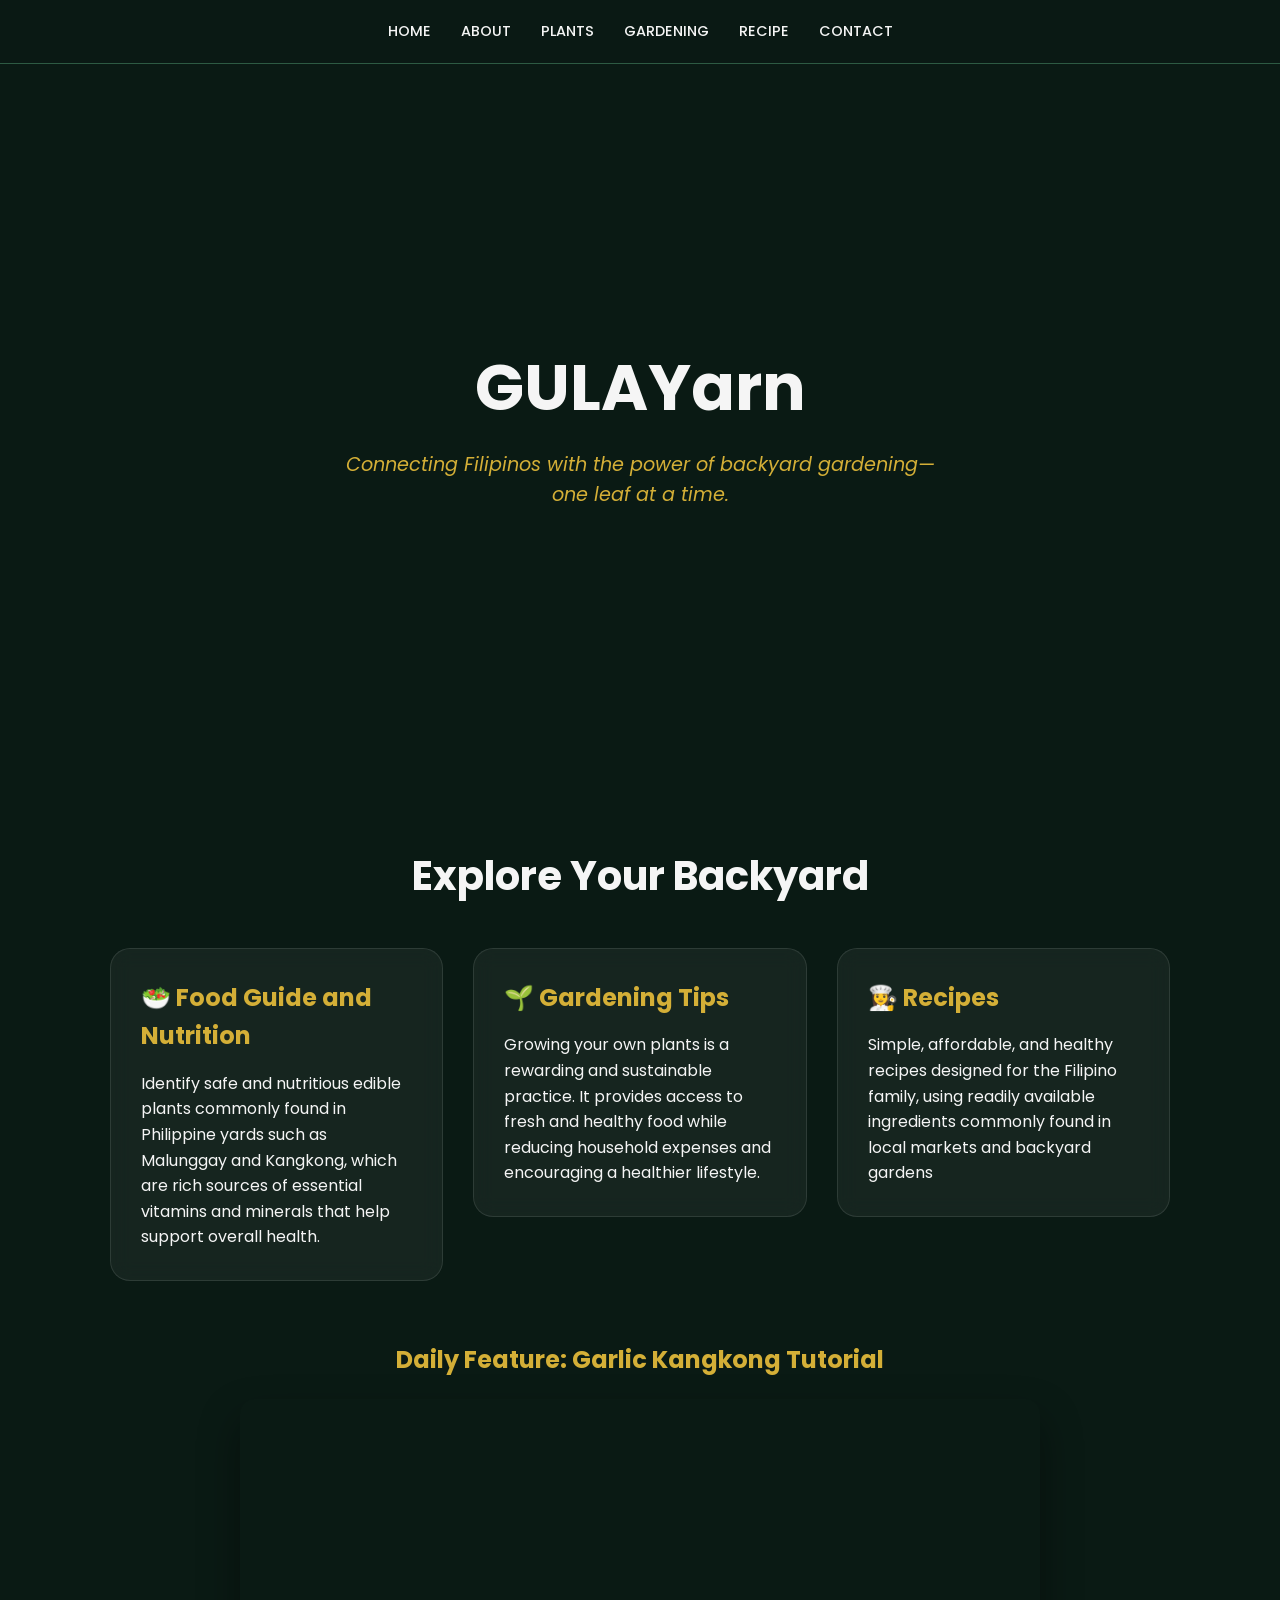
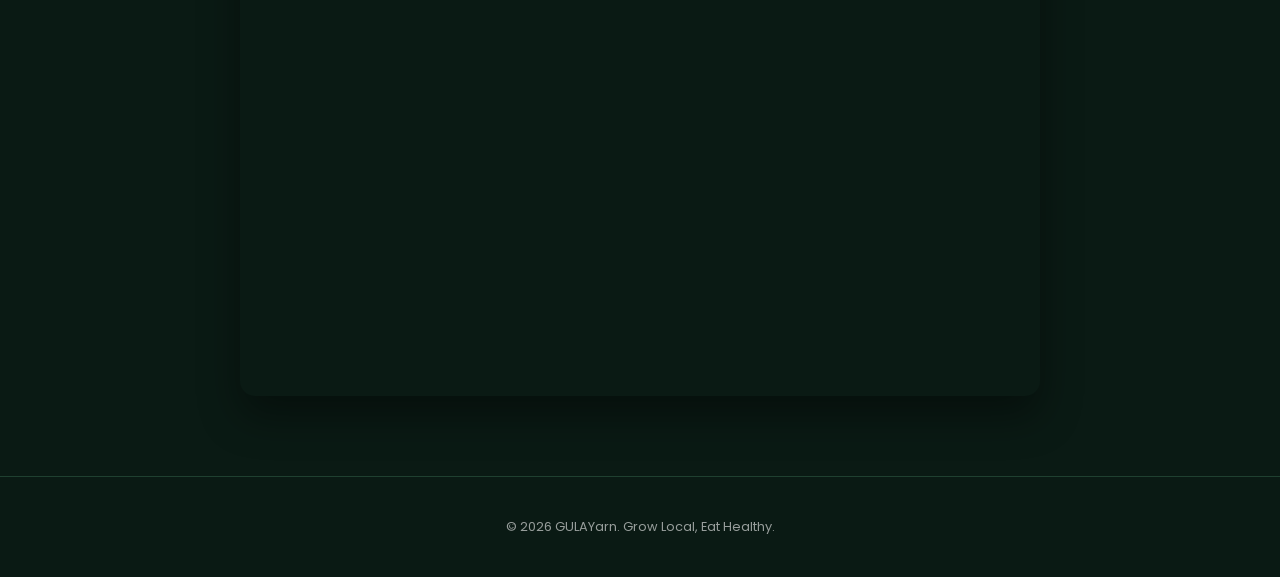
==== index.html @ 17d59ec7 "Fix HTML formatting and structure" ====
<!DOCTYPE html>
<html lang="en">
<head>
    <meta charset="UTF-8">
    <meta name="viewport" content="width=device-width, initial-scale=1.0">
    <title>GULAYarn | Grow Local, Eat Healthy</title>
    <link href="https://fonts.googleapis.com/css2?family=Poppins:wght@300;400;600;700&display=swap" rel="stylesheet">
    <style>
        :root {
            --forest-green: #0a1a14;
            --leaf-green: #2d5a43;
            --accent-gold: #d4af37;
            --text-white: #f5f5f5;
        }

        * { margin: 0; padding: 0; box-sizing: border-box; font-family: 'Poppins', sans-serif; }

        body {
            background-color: var(--forest-green);
            color: var(--text-white);
            line-height: 1.6;
        }

        /* Hero Section */
        .hero {
            background: linear-gradient(rgba(10, 26, 20, 0.7), rgba(10, 26, 20, 0.7)), 
                        url('https://registrationwala.wordpress.com/wp-content/uploads/2025/03/2151252092.jpg?w=816');
            background-size: cover;
            background-position: center;
            height: 80vh;
            display: flex;
            flex-direction: column;
            justify-content: center;
            align-items: center;
            text-align: center;
            padding: 20px;
        }

        .hero h1 { font-size: 4rem; color: var(--text-white); margin-bottom: 10px; }
        .hero p { font-size: 1.2rem; color: var(--accent-gold); font-style: italic; max-width: 600px; }

        /* Navigation */
        nav {
            background: rgba(10, 26, 20, 0.9);
            padding: 20px;
            position: sticky;
            top: 0;
            z-index: 1000;
            display: flex;
            justify-content: center;
            border-bottom: 1px solid var(--leaf-green);
        }

        nav a {
            color: var(--text-white);
            text-decoration: none;
            margin: 0 15px;
            font-weight: 500;
            font-size: 0.9rem;
            transition: color 0.3s;
        }

        nav a:hover { color: var(--accent-gold); }

        /* Content Sections */
        .container { max-width: 1100px; margin: 0 auto; padding: 60px 20px; }

        .grid {
            display: grid;
            grid-template-columns: repeat(auto-fit, minmax(300px, 1fr));
            gap: 30px;
            margin-top: 40px;
        }

        .card {
            background: rgba(255, 255, 255, 0.05);
            border: 1px solid rgba(255, 255, 255, 0.1);
            padding: 30px;
            border-radius: 20px;
            backdrop-filter: blur(10px);
            transition: transform 0.3s ease;
        }

        .card:hover { transform: translateY(-10px); border-color: var(--accent-gold); }

        .card h2 { color: var(--accent-gold); margin-bottom: 15px; }

        /* Video Styling */
        .video-section {
            margin-top: 60px;
            text-align: center;
        }

        .video-container {
            position: relative;
            padding-bottom: 56.25%;
            height: 0;
            overflow: hidden;
            max-width: 800px;
            margin: 20px auto;
            border-radius: 15px;
            box-shadow: 0 20px 40px rgba(0,0,0,0.4);
        }

        .video-container iframe {
            position: absolute;
            top: 0; left: 0; width: 100%; height: 100%; border: none;
        }

        footer {
            text-align: center;
            padding: 40px;
            font-size: 0.8rem;
            opacity: 0.6;
            border-top: 1px solid var(--leaf-green);
        }
    </style>
</head>
<body>

    <nav>
        <a href="index.html">HOME</a>
        <a href="ABOUT.html">ABOUT</a>
        <a href="PLANTS.html">PLANTS</a>
        <a href="GARDENING.html">GARDENING</a>
        <a href="RECIPE.html">RECIPE</a>
        <a href="CONTACT.html">CONTACT</a>
    </nav>

    <header class="hero">
        <h1>GULAYarn</h1>
        <p>Connecting Filipinos with the power of backyard gardening—one leaf at a time.</p>
    </header>

    <div class="container">
        <section>
            <h2 style="text-align: center; font-size: 2.5rem;">Explore Your Backyard</h2>
            <div class="grid">
    <a href="PLANTS.html" style="text-decoration: none; color: inherit;">
        <div class="card">
            <h2>🥗 Food Guide and Nutrition</h2>
            <p>Identify safe and nutritious edible plants commonly found in Philippine yards such as Malunggay and Kangkong, which are rich sources of essential vitamins and minerals that help support overall health.</p>
        </div>
    </a>

    <a href="GARDENING.html" style="text-decoration: none; color: inherit;">
        <div class="card">
            <h2>🌱 Gardening Tips</h2>
            <p>Growing your own plants is a rewarding and sustainable practice. It provides access to fresh and healthy food while reducing household expenses and encouraging a healthier lifestyle.</p>
        </div>
    </a>

    <a href="RECIPE.html" style="text-decoration: none; color: inherit;">
        <div class="card">
            <h2>👩‍🍳 Recipes</h2>
            <p>Simple, affordable, and healthy recipes designed for the Filipino family, using readily available ingredients commonly found in local markets and backyard gardens</p>
        </div>
    </a>
</div>
        </section>

        <section class="video-section">
            <h2 style="color: var(--accent-gold);">Daily Feature: Garlic Kangkong Tutorial</h2>
            <div class="video-container">
                <iframe src="https://www.youtube.com/embed/4MZEAxCbzgk" allowfullscreen></iframe>
            </div>
        </section>
    </div>

    <footer>
        &copy; 2026 GULAYarn. Grow Local, Eat Healthy.
    </footer>

</body>
</html>
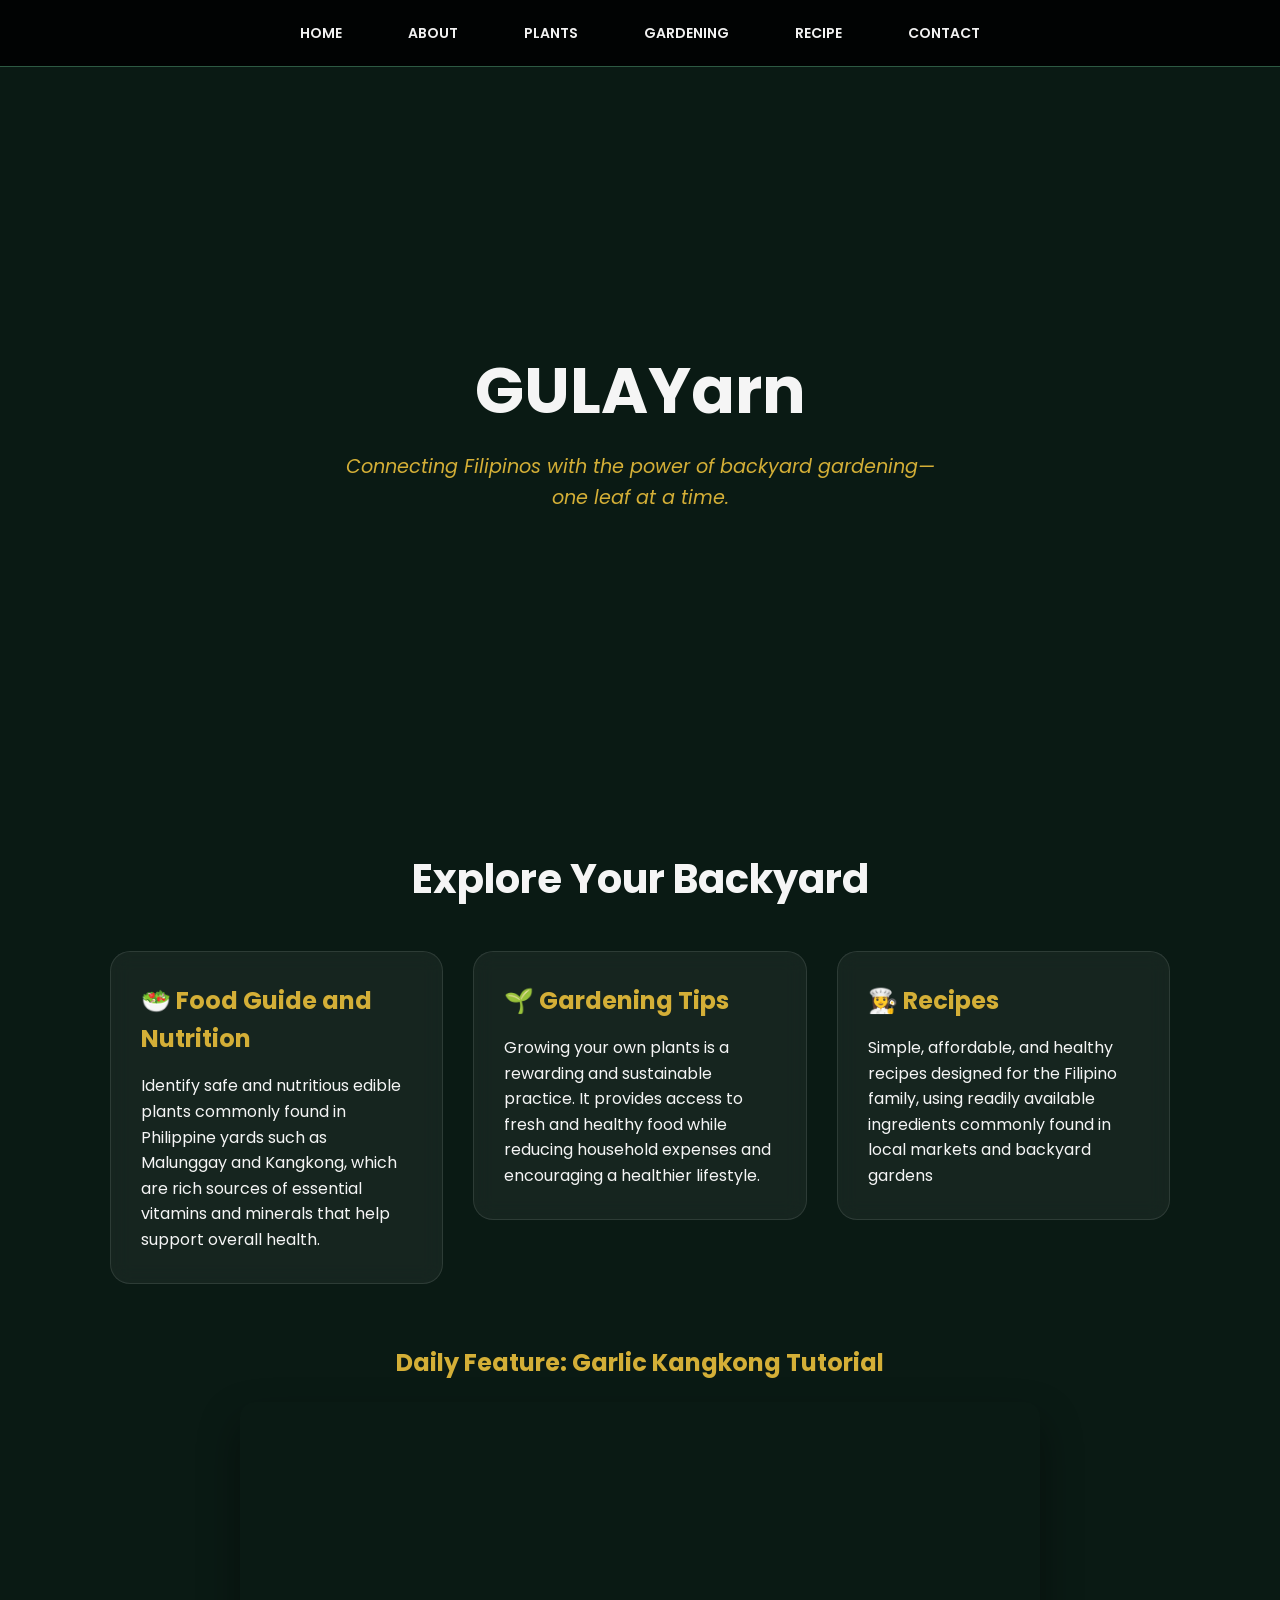
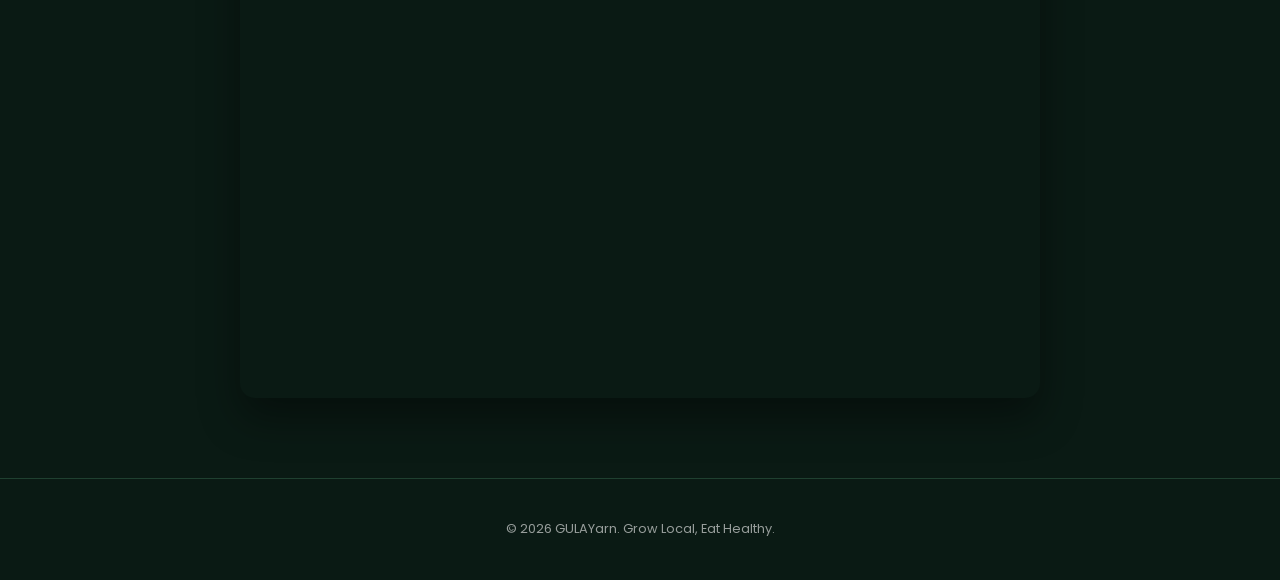
==== commit 34ad33e5: "Update index.html" ====
--- a/index.html
+++ b/index.html
@@ -40,27 +40,34 @@
         .hero p { font-size: 1.2rem; color: var(--accent-gold); font-style: italic; max-width: 600px; }
 
         /* Navigation */
-        nav {
-            background: rgba(10, 26, 20, 0.9);
-            padding: 20px;
-            position: sticky;
-            top: 0;
-            z-index: 1000;
-            display: flex;
-            justify-content: center;
-            border-bottom: 1px solid var(--leaf-green);
-        }
+     /* Updated Navigation to match other pages */
+.nav-container {
+    background: rgba(0, 0, 0, 0.85); /* Matches other navs */
+    padding: 20px 0;
+    text-align: center;
+    position: sticky;
+    top: 0;
+    z-index: 1000;
+    border-bottom: 1px solid #2d5a43; /* Leaf green border */
+}
 
-        nav a {
-            color: var(--text-white);
-            text-decoration: none;
-            margin: 0 15px;
-            font-weight: 500;
-            font-size: 0.9rem;
-            transition: color 0.3s;
-        }
+.nav-links {
+    text-decoration: none;
+    color: #f1f1f1;
+    font-weight: 600;
+    margin: 0 15px;
+    padding: 8px 15px;
+    border: 1px solid transparent;
+    transition: 0.3s;
+    font-size: 14px;
+}
 
-        nav a:hover { color: var(--accent-gold); }
+.nav-links:hover {
+    border: 1px solid #a8ff60; /* Signature Green Border */
+    border-radius: 5px;
+    color: #a8ff60;
+    background: rgba(168, 255, 96, 0.1);
+}
 
         /* Content Sections */
         .container { max-width: 1100px; margin: 0 auto; padding: 60px 20px; }
@@ -118,14 +125,14 @@
 </head>
 <body>
 
-    <nav>
-        <a href="index.html">HOME</a>
-        <a href="ABOUT.html">ABOUT</a>
-        <a href="PLANTS.html">PLANTS</a>
-        <a href="GARDENING.html">GARDENING</a>
-        <a href="RECIPE.html">RECIPE</a>
-        <a href="CONTACT.html">CONTACT</a>
-    </nav>
+  <div class="nav-container">
+    <a href="index.html" class="nav-links">HOME</a>
+    <a href="ABOUT.html" class="nav-links">ABOUT</a>
+    <a href="PLANTS.html" class="nav-links">PLANTS</a>
+    <a href="GARDENING.html" class="nav-links">GARDENING</a>
+    <a href="RECIPE.html" class="nav-links">RECIPE</a>
+    <a href="CONTACT.html" class="nav-links">CONTACT</a>
+</div>
 
     <header class="hero">
         <h1>GULAYarn</h1>
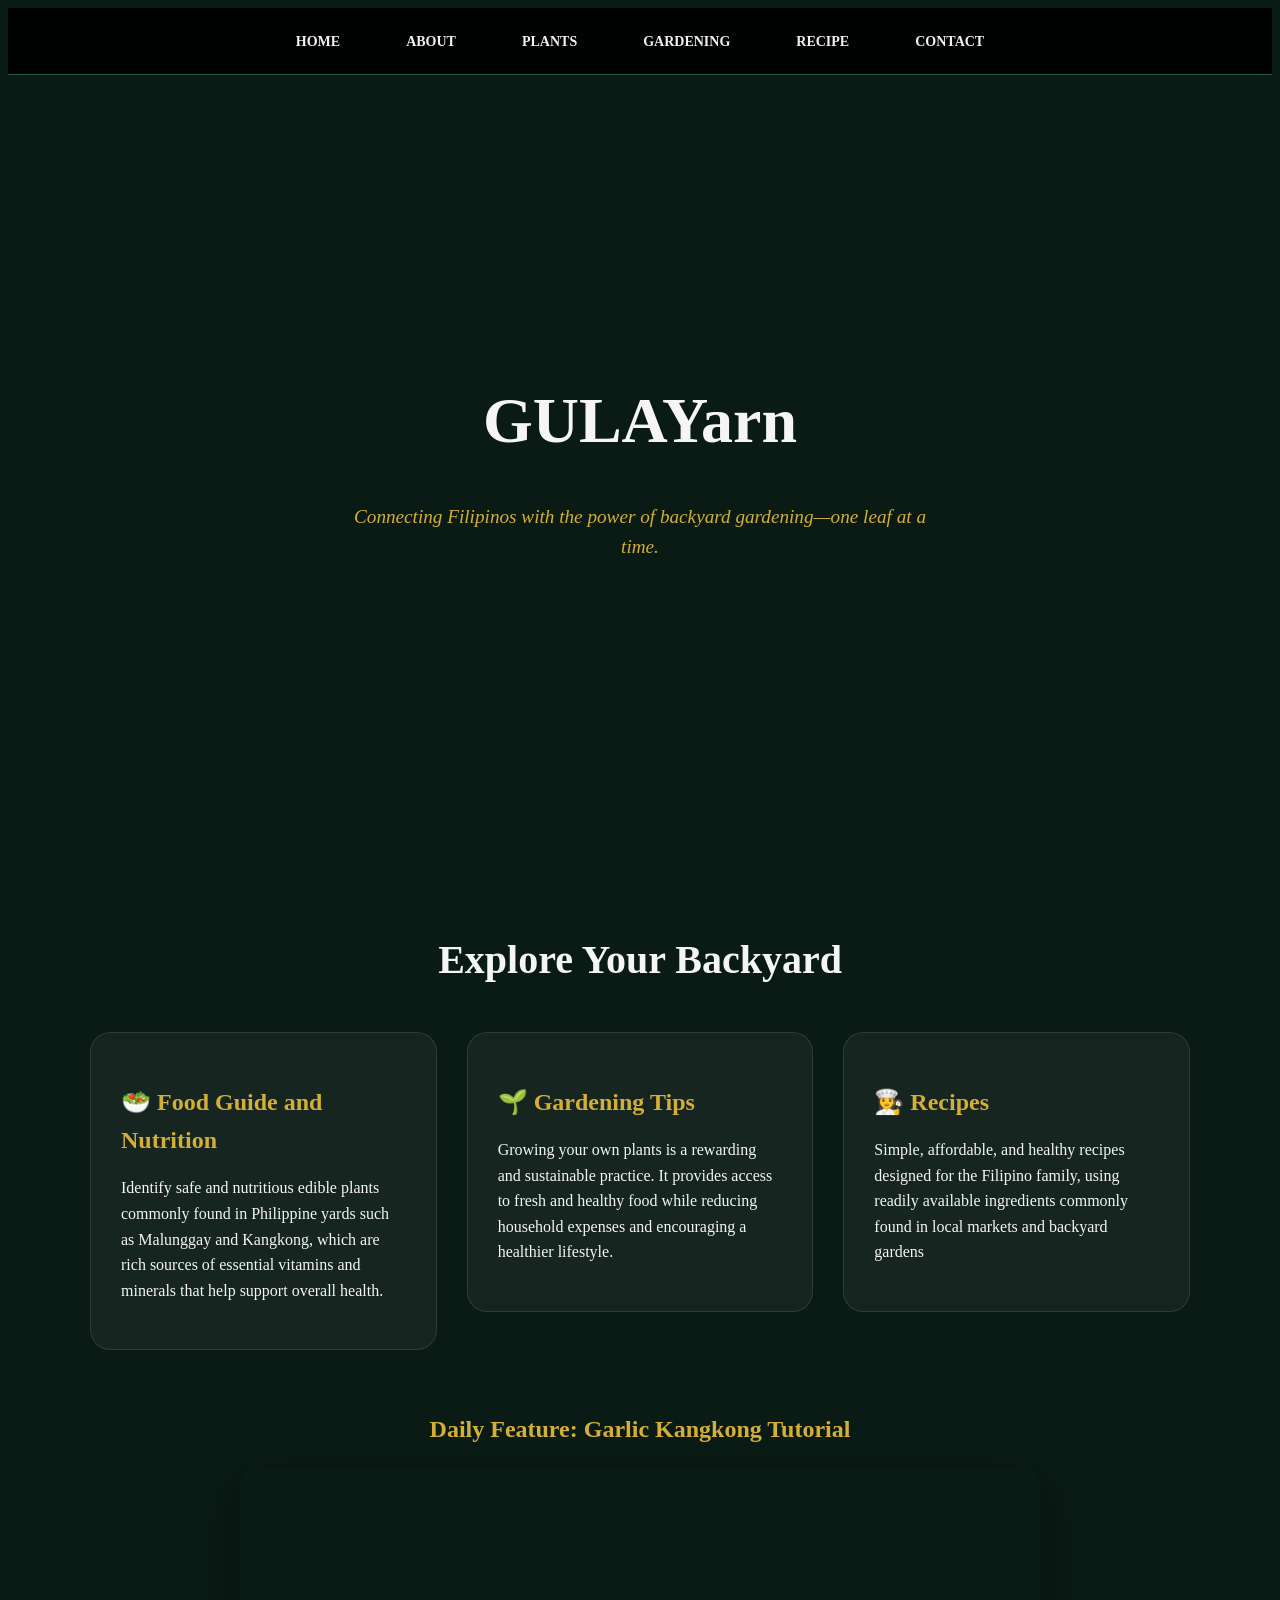
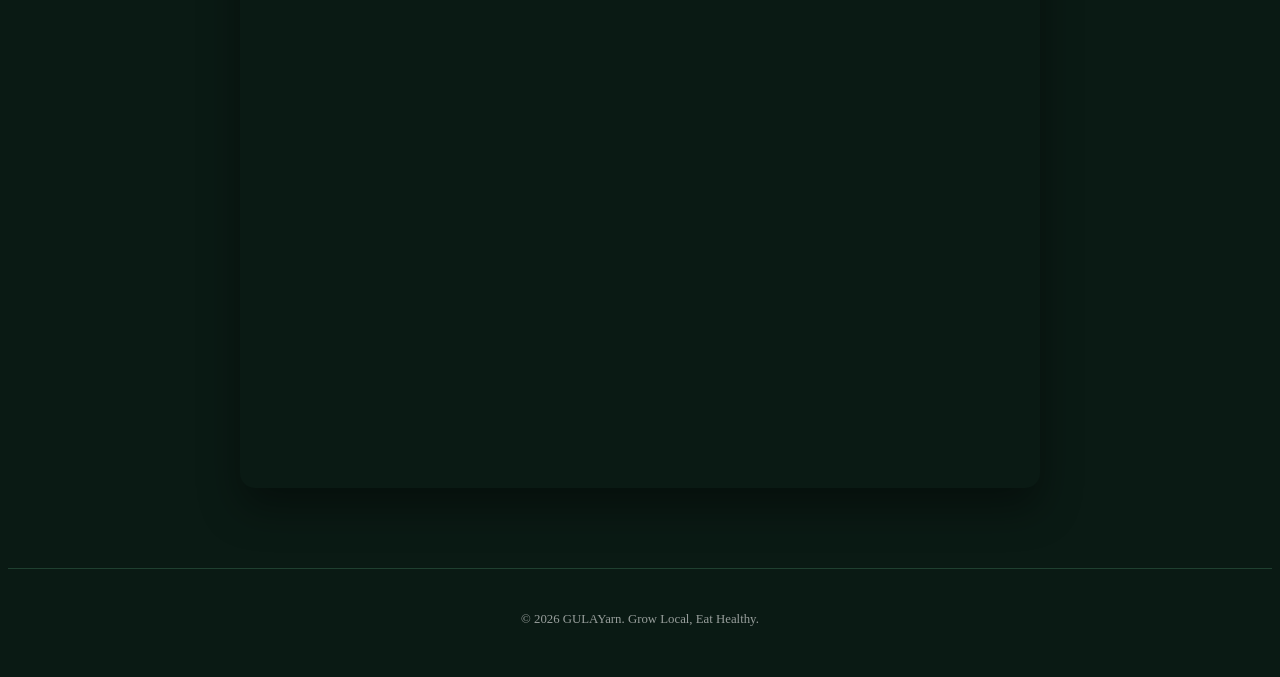
==== commit 543e3ede: "Update index.html" ====
--- a/index.html
+++ b/index.html
@@ -12,6 +12,7 @@
             --accent-gold: #d4af37;
             --text-white: #f5f5f5;
         }
+         <link rel="stylesheet" href="style.css">
 
         * { margin: 0; padding: 0; box-sizing: border-box; font-family: 'Poppins', sans-serif; }
 
--- a/style.css
+++ b/style.css
@@ -0,0 +1,27 @@
+/* Navigation Bar Styling */
+.nav-container {
+    background: rgba(0, 0, 0, 0.8); /* Dark background so it's readable over images */
+    padding: 20px 0;
+    text-align: center;
+    position: sticky; /* Keeps it at the top when scrolling */
+    top: 0;
+    z-index: 1000;
+    border-bottom: 1px solid #092A0D;
+}
+
+.nav-links {
+    text-decoration: none;
+    color: #f1f1f1; /* That signature GulaYarn green */
+    font-weight: 600;
+    margin: 0 15px;
+    padding: 8px 15px;
+    border: 1px solid transparent;
+    transition: 0.3s;
+    font-size: 14px;
+}
+
+.nav-links:hover {
+    border: 1px solid #f1f1f1;
+    border-radius: 5px;
+    background: rgba(168, 255, 96, 0.1);
+}
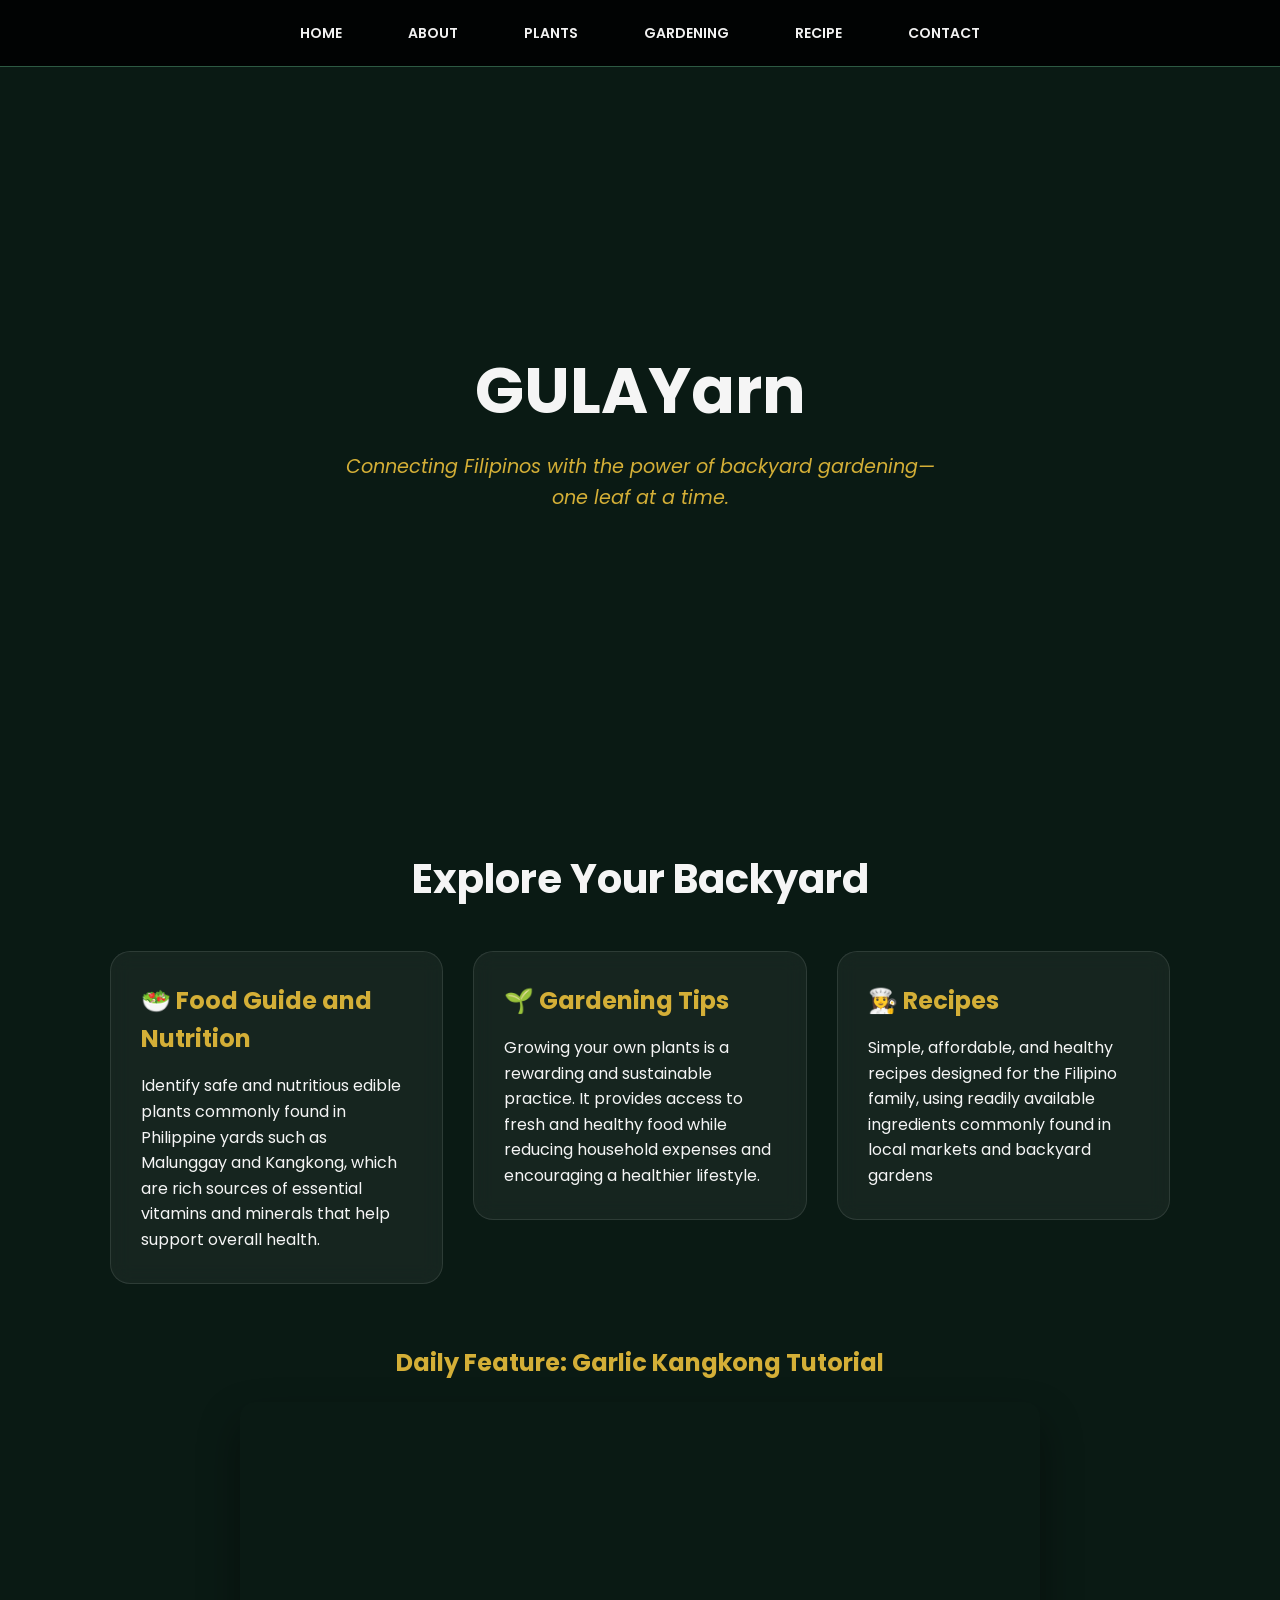
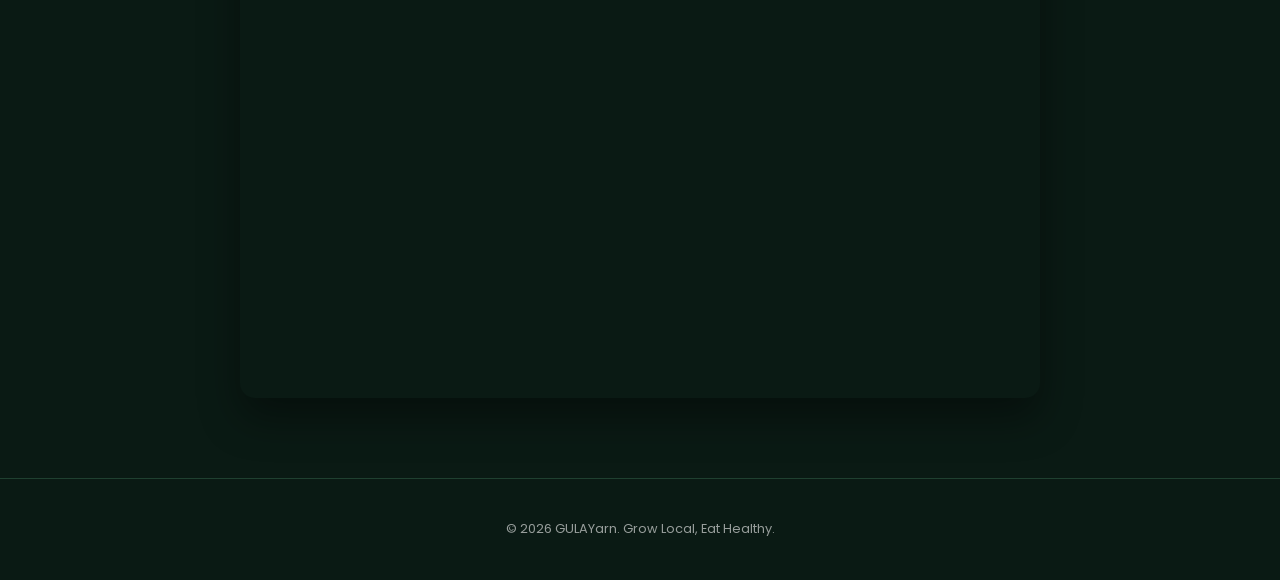
==== commit 74d9875c: "Update index.html" ====
--- a/index.html
+++ b/index.html
@@ -12,7 +12,6 @@
             --accent-gold: #d4af37;
             --text-white: #f5f5f5;
         }
-         <link rel="stylesheet" href="style.css">
 
         * { margin: 0; padding: 0; box-sizing: border-box; font-family: 'Poppins', sans-serif; }
 
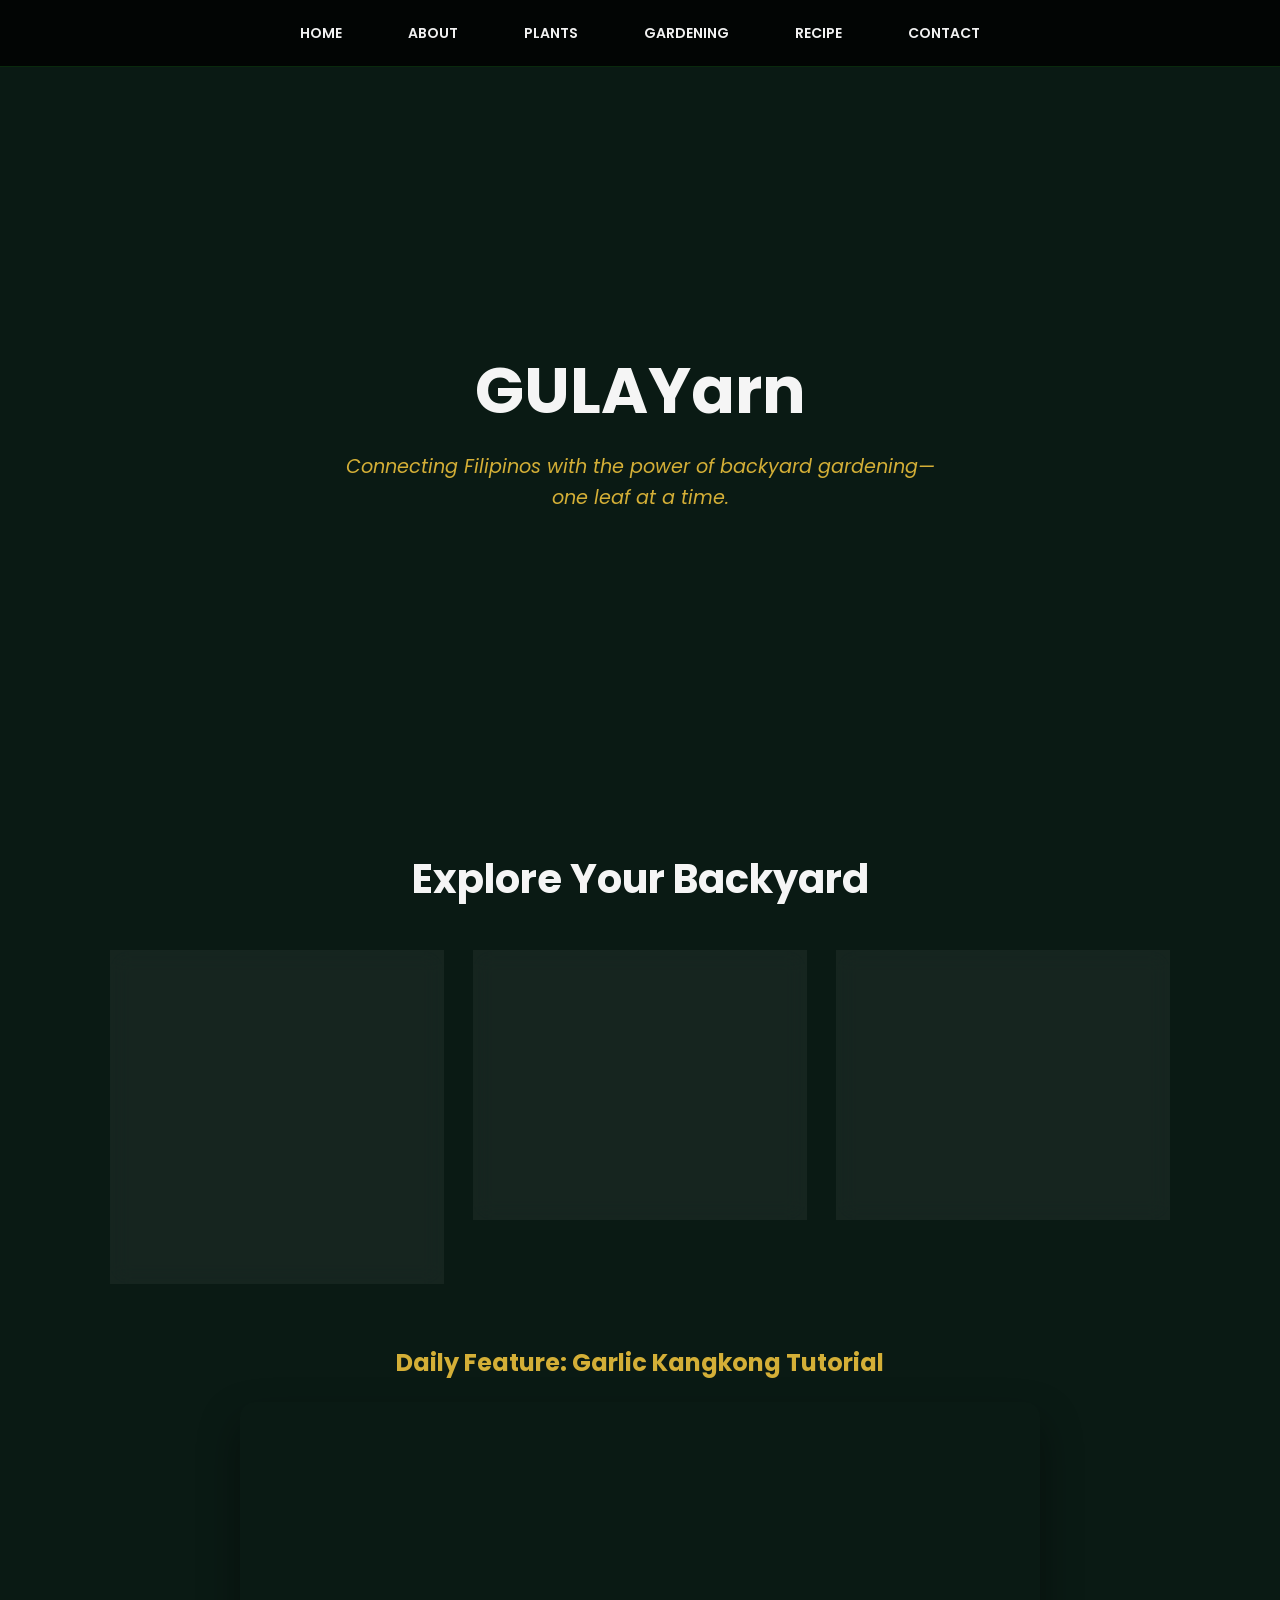
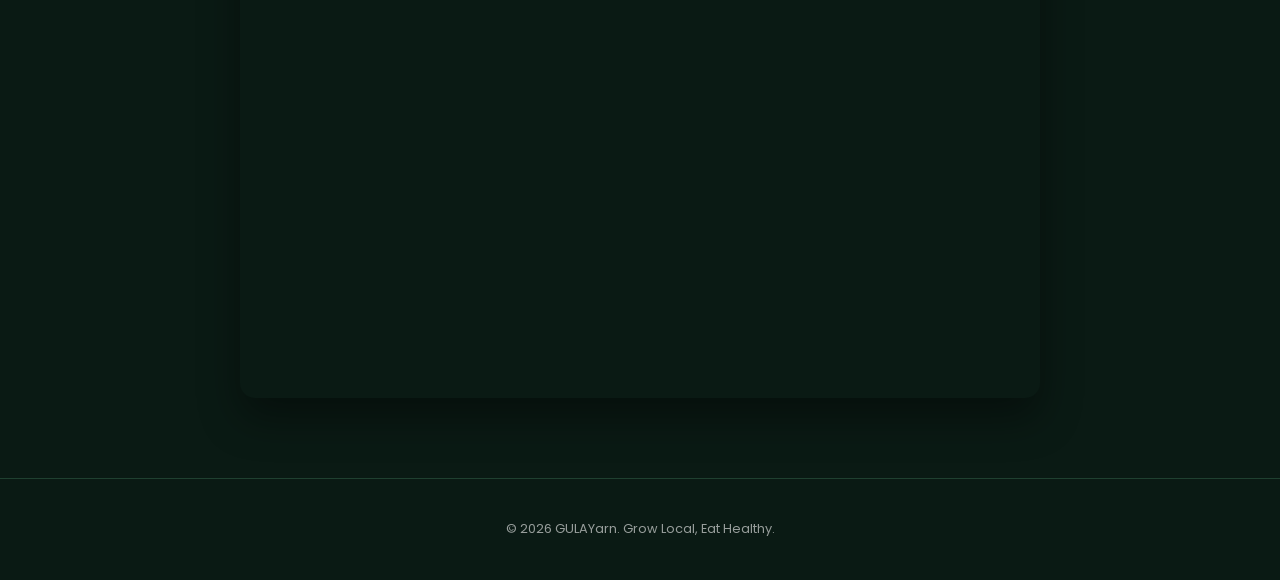
==== commit 1ef450a3: "Update index.html" ====
--- a/index.html
+++ b/index.html
@@ -42,13 +42,13 @@
         /* Navigation */
      /* Updated Navigation to match other pages */
 .nav-container {
-    background: rgba(0, 0, 0, 0.85); /* Matches other navs */
+    background: rgba(0, 0, 0, 0.8); /* Matches other navs */
     padding: 20px 0;
     text-align: center;
     position: sticky;
     top: 0;
     z-index: 1000;
-    border-bottom: 1px solid #2d5a43; /* Leaf green border */
+    border-bottom: 1px solid #092A0D; /* Leaf green border */
 }
 
 .nav-links {
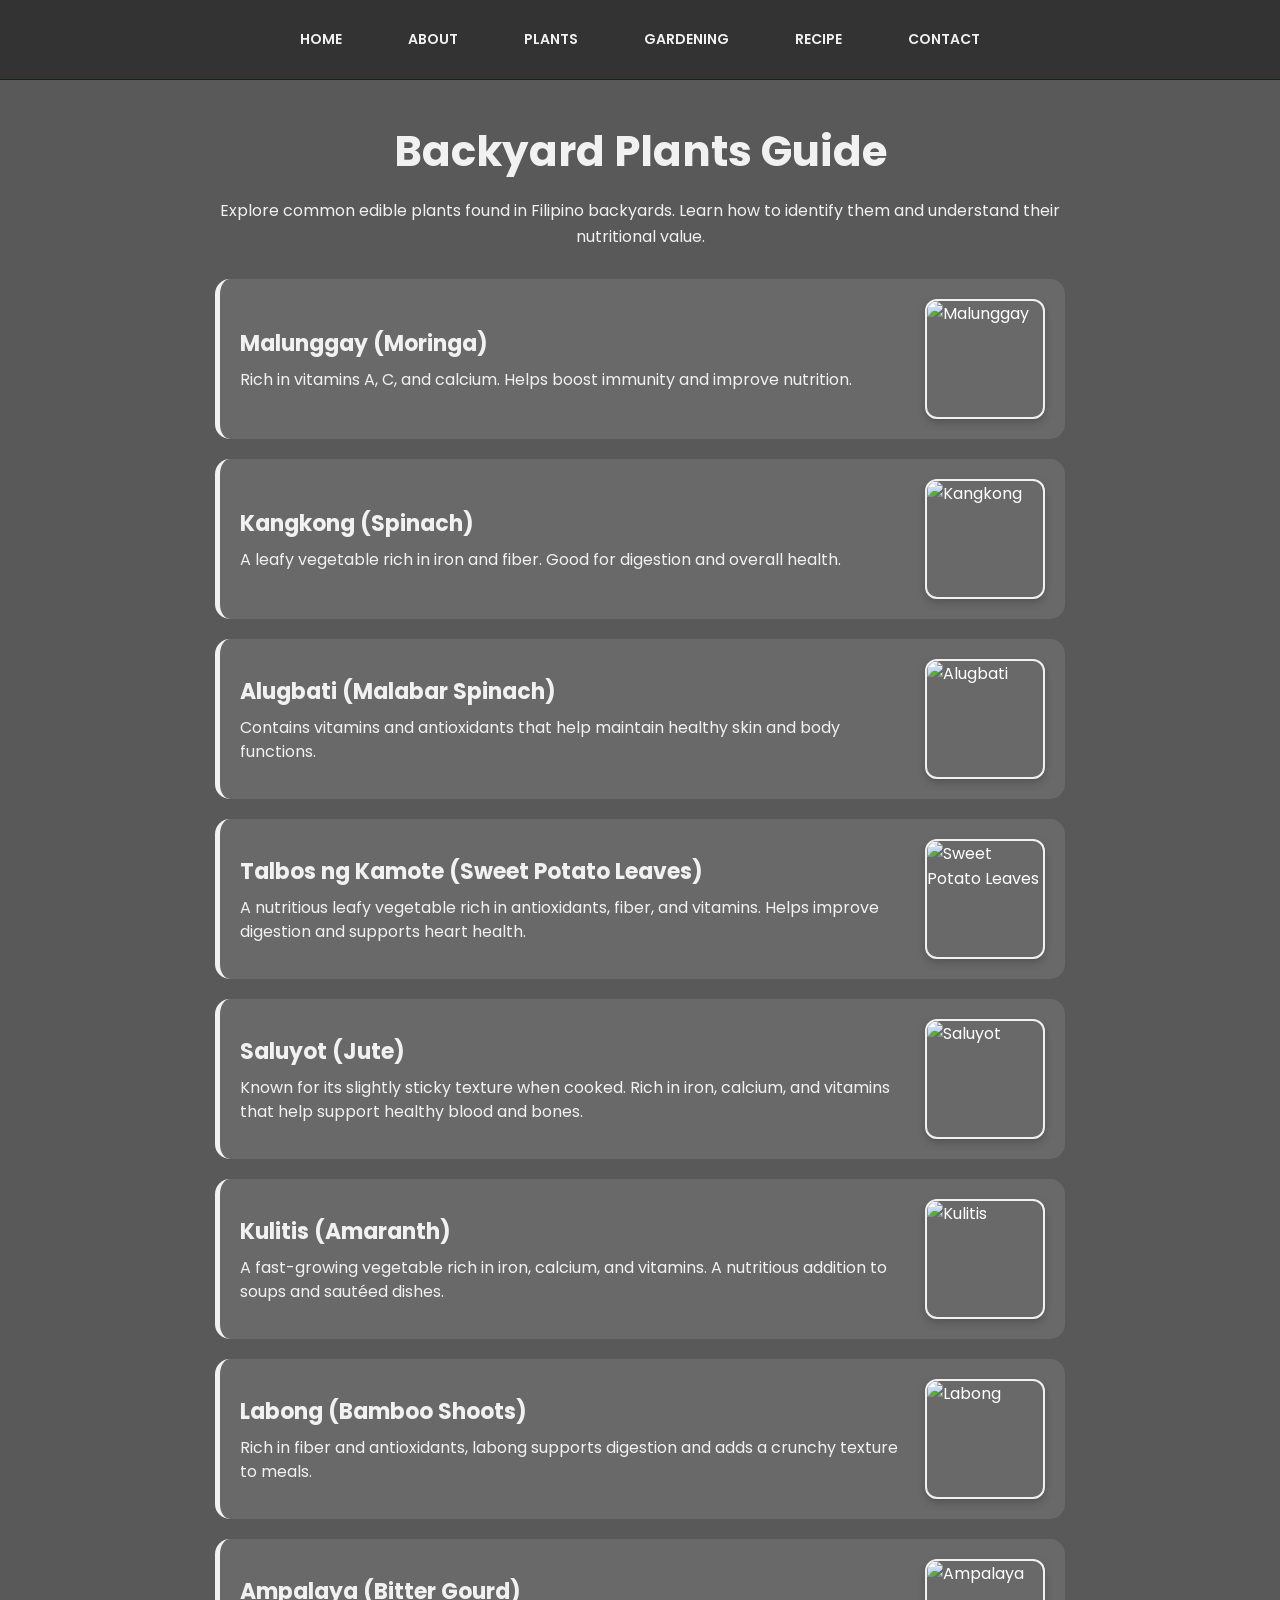
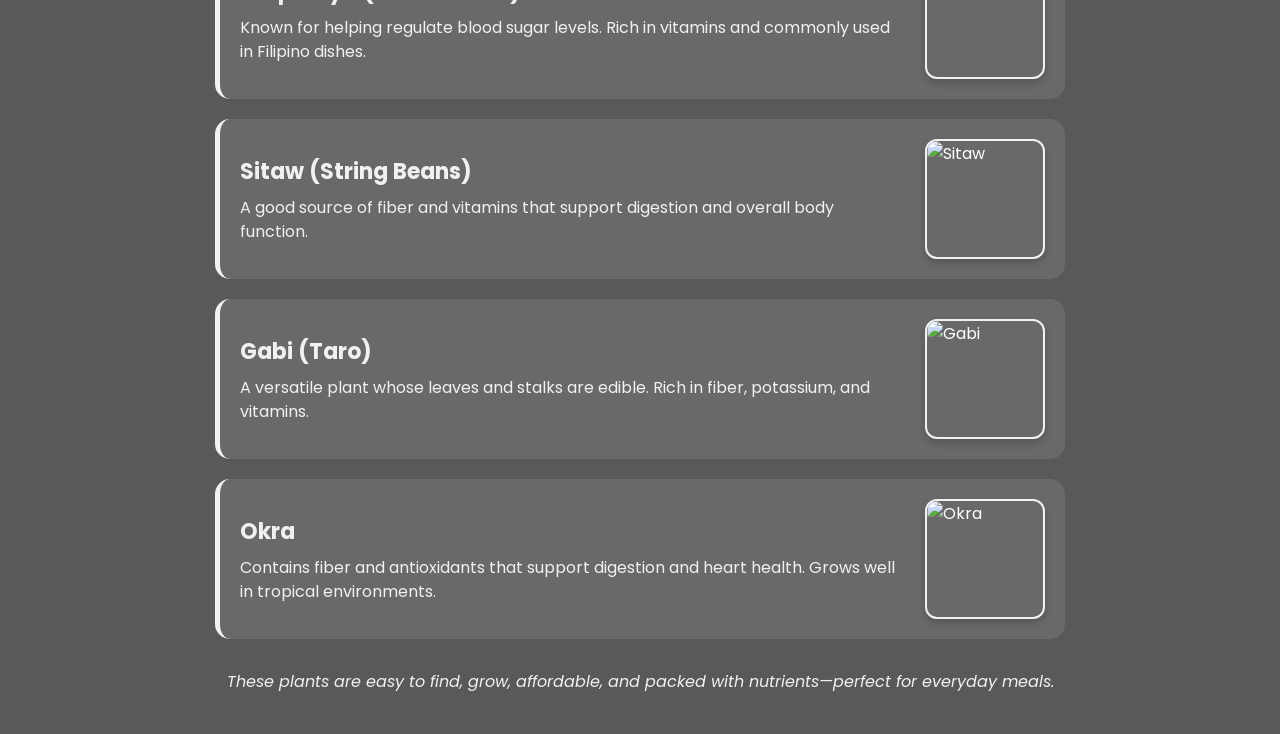
==== commit 2bf6895d: "Update index.html" ====
--- a/index.html
+++ b/index.html
@@ -2,130 +2,151 @@
 <html lang="en">
 <head>
     <meta charset="UTF-8">
-    <meta name="viewport" content="width=device-width, initial-scale=1.0">
-    <title>GULAYarn | Grow Local, Eat Healthy</title>
-    <link href="https://fonts.googleapis.com/css2?family=Poppins:wght@300;400;600;700&display=swap" rel="stylesheet">
+    <title>Backyard Plants Guide</title>
+
+    <link href="https://fonts.googleapis.com/css2?family=Poppins:wght@300;500;600;700&display=swap" rel="stylesheet">
+    
+    <link rel="stylesheet" href="style.css">
+
     <style>
-        :root {
-            --forest-green: #0a1a14;
-            --leaf-green: #2d5a43;
-            --accent-gold: #d4af37;
-            --text-white: #f5f5f5;
-        }
-
-        * { margin: 0; padding: 0; box-sizing: border-box; font-family: 'Poppins', sans-serif; }
+        * {
+            margin: 0;
+            padding: 0;
+            box-sizing: border-box;
+            font-family: 'Poppins', sans-serif;
+        }
 
         body {
-            background-color: var(--forest-green);
-            color: var(--text-white);
-            line-height: 1.6;
-        }
-
-        /* Hero Section */
-        .hero {
-            background: linear-gradient(rgba(10, 26, 20, 0.7), rgba(10, 26, 20, 0.7)), 
-                        url('https://registrationwala.wordpress.com/wp-content/uploads/2025/03/2151252092.jpg?w=816');
-            background-size: cover;
-            background-position: center;
-            height: 80vh;
+            background: url("https://images.unsplash.com/photo-1461354464878-ad92f492a5a0") no-repeat center center/cover;
+            min-height: 100vh;
+        }
+
+        /* Navigation Bar Styling */
+        .nav-container {
+            background: rgba(0, 0, 0, 0.8);
+            padding: 20px 0;
+            text-align: center;
+            position: sticky;
+            top: 0;
+            z-index: 1000;
+            border-bottom: 1px solid #0A2B0C;
+        }
+
+        .nav-links {
+            text-decoration: none;
+            color: #f1f1f1;
+            font-weight: 600;
+            margin: 0 15px;
+            padding: 8px 15px;
+            border: 1px solid transparent;
+            transition: 0.3s;
+            font-size: 14px;
+            display: inline-block;
+        }
+
+        .nav-links:hover {
+            border: 1px solid #a8ff60;
+            border-radius: 5px;
+            background: rgba(168, 255, 96, 0.1);
+        }
+
+        .overlay {
+            background: rgba(0, 0, 0, 0.65);
+            min-height: 100vh;
             display: flex;
-            flex-direction: column;
             justify-content: center;
             align-items: center;
+            padding: 40px;
+        }
+
+        .container {
+            max-width: 850px;
             text-align: center;
+            color: white;
+        }
+
+        .title {
+            font-size: 42px;
+            font-weight: 700;
+            margin-bottom: 15px;
+            color: #f1f1f1;
+        }
+
+        .intro {
+            font-size: 16px;
+            margin-bottom: 30px;
+            line-height: 1.6;
+            color: #f1f1f1;
+        }
+
+        .card {
+            background: rgba(255, 255, 255, 0.1);
+            backdrop-filter: blur(10px);
+            border-radius: 15px;
             padding: 20px;
-        }
-
-        .hero h1 { font-size: 4rem; color: var(--text-white); margin-bottom: 10px; }
-        .hero p { font-size: 1.2rem; color: var(--accent-gold); font-style: italic; max-width: 600px; }
-
-        /* Navigation */
-     /* Updated Navigation to match other pages */
-.nav-container {
-    background: rgba(0, 0, 0, 0.8); /* Matches other navs */
-    padding: 20px 0;
-    text-align: center;
-    position: sticky;
-    top: 0;
-    z-index: 1000;
-    border-bottom: 1px solid #092A0D; /* Leaf green border */
-}
-
-.nav-links {
-    text-decoration: none;
-    color: #f1f1f1;
-    font-weight: 600;
-    margin: 0 15px;
-    padding: 8px 15px;
-    border: 1px solid transparent;
-    transition: 0.3s;
-    font-size: 14px;
-}
-
-.nav-links:hover {
-    border: 1px solid #a8ff60; /* Signature Green Border */
-    border-radius: 5px;
-    color: #a8ff60;
-    background: rgba(168, 255, 96, 0.1);
-}
-
-        /* Content Sections */
-        .container { max-width: 1100px; margin: 0 auto; padding: 60px 20px; }
-
-        .grid {
-            display: grid;
-            grid-template-columns: repeat(auto-fit, minmax(300px, 1fr));
-            gap: 30px;
-            margin-top: 40px;
-        }
-
-        .card {
-            background: rgba(255, 255, 255, 0.05);
-            border: 1px solid rgba(255, 255, 255, 0.1);
-            padding: 30px;
-            border-radius: 20px;
-            backdrop-filter: blur(10px);
-            transition: transform 0.3s ease;
-        }
-
-        .card:hover { transform: translateY(-10px); border-color: var(--accent-gold); }
-
-        .card h2 { color: var(--accent-gold); margin-bottom: 15px; }
-
-        /* Video Styling */
-        .video-section {
-            margin-top: 60px;
-            text-align: center;
-        }
-
-        .video-container {
-            position: relative;
-            padding-bottom: 56.25%;
-            height: 0;
-            overflow: hidden;
-            max-width: 800px;
-            margin: 20px auto;
-            border-radius: 15px;
-            box-shadow: 0 20px 40px rgba(0,0,0,0.4);
-        }
-
-        .video-container iframe {
-            position: absolute;
-            top: 0; left: 0; width: 100%; height: 100%; border: none;
-        }
-
-        footer {
-            text-align: center;
-            padding: 40px;
-            font-size: 0.8rem;
-            opacity: 0.6;
-            border-top: 1px solid var(--leaf-green);
+            margin: 20px 0;
+            text-align: left;
+            border-left: 5px solid #f1f1f1;
+            transition: 0.3s ease;
+            display: flex; 
+            align-items: center;
+            gap: 20px;
+        }
+
+        .card:hover {
+            transform: translateY(-5px);
+            background: rgba(255, 255, 255, 0.15);
+        }
+
+        .card-content {
+            flex: 1;
+        }
+
+        .card h2 {
+            color: #f1f1f1;
+            margin-bottom: 8px;
+            font-size: 22px;
+        }
+
+        .card p {
+            color: #f1f1f1;
+            line-height: 1.5;
+        }
+
+        .plant-img {
+            width: 120px;
+            height: 120px;
+            min-width: 120px;
+            border-radius: 12px;
+            object-fit: cover;
+            object-position: center;
+            border: 2px solid #f1f1f1;
+            box-shadow: 0 4px 8px rgba(0,0,0,0.2);
+        }
+
+        .closing {
+            margin-top: 30px;
+            font-size: 16px;
+            font-style: italic;
+            color: #f1f1f1;
+        }
+
+        @media (max-width: 600px) {
+            .card {
+                flex-direction: column;
+                text-align: center;
+            }
+            .plant-img {
+                width: 100%;
+                height: 200px;
+            }
         }
     </style>
 </head>
+
 <body>
 
-  <div class="nav-container">
+<div class="nav-container">
     <a href="index.html" class="nav-links">HOME</a>
     <a href="ABOUT.html" class="nav-links">ABOUT</a>
     <a href="PLANTS.html" class="nav-links">PLANTS</a>
@@ -134,49 +155,106 @@
     <a href="CONTACT.html" class="nav-links">CONTACT</a>
 </div>
 
-    <header class="hero">
-        <h1>GULAYarn</h1>
-        <p>Connecting Filipinos with the power of backyard gardening—one leaf at a time.</p>
-    </header>
-
+<div class="overlay">
     <div class="container">
-        <section>
-            <h2 style="text-align: center; font-size: 2.5rem;">Explore Your Backyard</h2>
-            <div class="grid">
-    <a href="PLANTS.html" style="text-decoration: none; color: inherit;">
-        <div class="card">
-            <h2>🥗 Food Guide and Nutrition</h2>
-            <p>Identify safe and nutritious edible plants commonly found in Philippine yards such as Malunggay and Kangkong, which are rich sources of essential vitamins and minerals that help support overall health.</p>
-        </div>
-    </a>
-
-    <a href="GARDENING.html" style="text-decoration: none; color: inherit;">
-        <div class="card">
-            <h2>🌱 Gardening Tips</h2>
-            <p>Growing your own plants is a rewarding and sustainable practice. It provides access to fresh and healthy food while reducing household expenses and encouraging a healthier lifestyle.</p>
-        </div>
-    </a>
-
-    <a href="RECIPE.html" style="text-decoration: none; color: inherit;">
-        <div class="card">
-            <h2>👩‍🍳 Recipes</h2>
-            <p>Simple, affordable, and healthy recipes designed for the Filipino family, using readily available ingredients commonly found in local markets and backyard gardens</p>
-        </div>
-    </a>
+        <h1 class="title">Backyard Plants Guide</h1>
+        <p class="intro">
+            Explore common edible plants found in Filipino backyards. Learn how to identify them and understand their nutritional value.
+        </p>
+
+        <div class="card">
+            <div class="card-content">
+                <h2>Malunggay (Moringa)</h2>
+                <p>Rich in vitamins A, C, and calcium. Helps boost immunity and improve nutrition.</p>
+            </div>
+            <img src="https://assets.unileversolutions.com/v1/88348707.jpg" alt="Malunggay" class="plant-img">
+        </div>
+
+        <div class="card">
+            <div class="card-content">
+                <h2>Kangkong (Spinach)</h2>
+                <p>A leafy vegetable rich in iron and fiber. Good for digestion and overall health.</p>
+            </div>
+            <img src="https://panlasangpinoy.com/wp-content/uploads/2021/03/what-is-kangkong.jpg" alt="Kangkong" class="plant-img">
+        </div>
+
+        <div class="card">
+            <div class="card-content">
+                <h2>Alugbati (Malabar Spinach)</h2>
+                <p>Contains vitamins and antioxidants that help maintain healthy skin and body functions.</p>
+            </div>
+            <img src="https://blogger.googleusercontent.com/img/b/R29vZ2xl/AVvXsEi8RlcebJ_OFN5rukGEgU2TBx8zd92VtlRAEWa3BTXjNYCIQ8J1KmEo_trpLH81cFk1mOi6UmXZbUui_pRaz3anHI9WHIWrpJ6e_K_yWPln3OiTouk0BJRjazQkFUL49lTNp8ynNcJ8AR1C/w640-h360/1.+Juan+magsasaka+alugbati+guide.jpg" alt="Alugbati" class="plant-img">
+        </div>
+
+        <div class="card">
+            <div class="card-content">
+                <h2>Talbos ng Kamote (Sweet Potato Leaves) </h2>
+                <p>A nutritious leafy vegetable rich in antioxidants, fiber, and vitamins. Helps improve digestion and supports heart health.</p>
+            </div>
+            <img src="https://goodfinds.ph/wp-content/uploads/2022/08/A_VF-70.jpg" alt="Sweet Potato Leaves" class="plant-img">
+        </div>
+
+        <div class="card">
+            <div class="card-content">
+                <h2>Saluyot (Jute)</h2>
+                <p>Known for its slightly sticky texture when cooked. Rich in iron, calcium, and vitamins that help support healthy blood and bones.</p>
+            </div>
+            <img src="https://i0.wp.com/post.healthline.com/wp-content/uploads/2021/11/saluyot-jute-leaves-1296x728-header.jpg?w=1155&h=1528" alt="Saluyot" class="plant-img">
+        </div>
+
+        <div class="card">
+            <div class="card-content">
+                <h2>Kulitis (Amaranth)</h2>
+                <p>A fast-growing vegetable rich in iron, calcium, and vitamins. A nutritious addition to soups and sautéed dishes.</p>
+            </div>
+            <img src="https://iveg.pcaarrd.dost.gov.ph/img/Crops/CropsPerProvince/038-DSCF7572-17.jpg" alt="Kulitis" class="plant-img">
+        </div>
+
+        <div class="card">
+            <div class="card-content">
+                <h2>Labong (Bamboo Shoots)</h2>
+                <p>Rich in fiber and antioxidants, labong supports digestion and adds a crunchy texture to meals.</p>
+            </div>
+            <img src="https://cdn.mos.cms.futurecdn.net/oKpX5tDbb6cDe98nsaunzj-1379-80.jpg" alt="Labong" class="plant-img">
+        </div>
+
+        <div class="card">
+            <div class="card-content">
+                <h2>Ampalaya (Bitter Gourd)</h2>
+                <p>Known for helping regulate blood sugar levels. Rich in vitamins and commonly used in Filipino dishes.</p>
+            </div>
+            <img src="https://kitchenarchives.com/wp-content/uploads/2017/06/2-Bitter-Gourds.jpg" alt="Ampalaya" class="plant-img">
+        </div>
+
+        <div class="card">
+            <div class="card-content">
+                <h2>Sitaw (String Beans)</h2>
+                <p>A good source of fiber and vitamins that support digestion and overall body function.</p>
+            </div>
+            <img src="https://palengkego.shop/cdn/shop/products/sitaw_4500x.jpg?v=1587279952" alt="Sitaw" class="plant-img">
+        </div>
+
+        <div class="card">
+            <div class="card-content">
+                <h2>Gabi (Taro)</h2>
+                <p>A versatile plant whose leaves and stalks are edible. Rich in fiber, potassium, and vitamins.</p>
+            </div>
+            <img src="https://everydayamore.wordpress.com/wp-content/uploads/2018/04/12313-1.png?w=750" alt="Gabi" class="plant-img">
+        </div>
+
+        <div class="card">
+            <div class="card-content">
+                <h2>Okra</h2>
+                <p>Contains fiber and antioxidants that support digestion and heart health. Grows well in tropical environments.</p>
+            </div>
+            <img src="https://www.cookedandloved.com/wp-content/uploads/2020/02/what-is-okra-s.jpg" alt="Okra" class="plant-img">
+        </div>
+
+        <p class="closing">
+            These plants are easy to find, grow, affordable, and packed with nutrients—perfect for everyday meals.
+        </p>
+    </div>
 </div>
-        </section>
-
-        <section class="video-section">
-            <h2 style="color: var(--accent-gold);">Daily Feature: Garlic Kangkong Tutorial</h2>
-            <div class="video-container">
-                <iframe src="https://www.youtube.com/embed/4MZEAxCbzgk" allowfullscreen></iframe>
-            </div>
-        </section>
-    </div>
-
-    <footer>
-        &copy; 2026 GULAYarn. Grow Local, Eat Healthy.
-    </footer>
 
 </body>
 </html>
--- a/style.css
+++ b/style.css
@@ -0,0 +1,27 @@
+/* Navigation Bar Styling */
+.nav-container {
+    background: rgba(0, 0, 0, 0.8); /* Dark background so it's readable over images */
+    padding: 20px 0;
+    text-align: center;
+    position: sticky; /* Keeps it at the top when scrolling */
+    top: 0;
+    z-index: 1000;
+    border-bottom: 1px solid #092A0D;
+}
+
+.nav-links {
+    text-decoration: none;
+    color: #f1f1f1; /* That signature GulaYarn green */
+    font-weight: 600;
+    margin: 0 15px;
+    padding: 8px 15px;
+    border: 1px solid transparent;
+    transition: 0.3s;
+    font-size: 14px;
+}
+
+.nav-links:hover {
+    border: 1px solid #f1f1f1;
+    border-radius: 5px;
+    background: rgba(168, 255, 96, 0.1);
+}
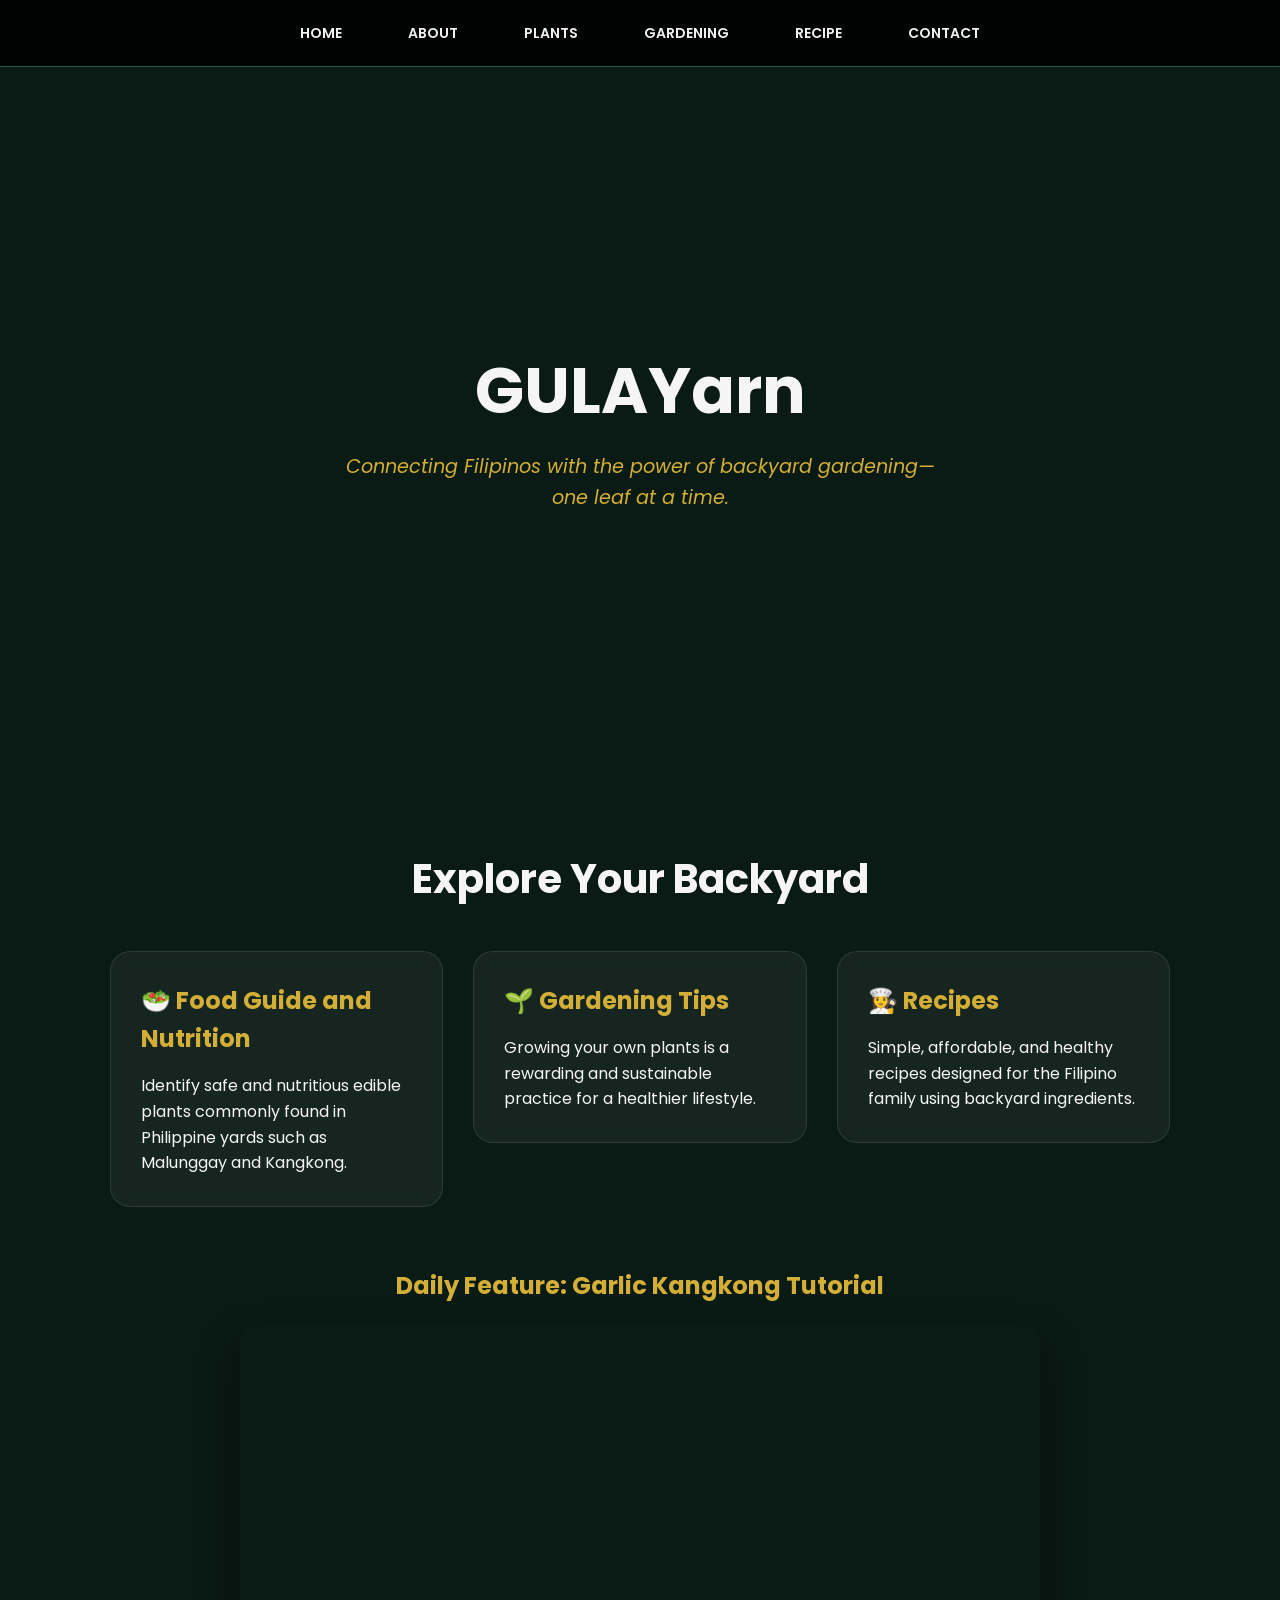
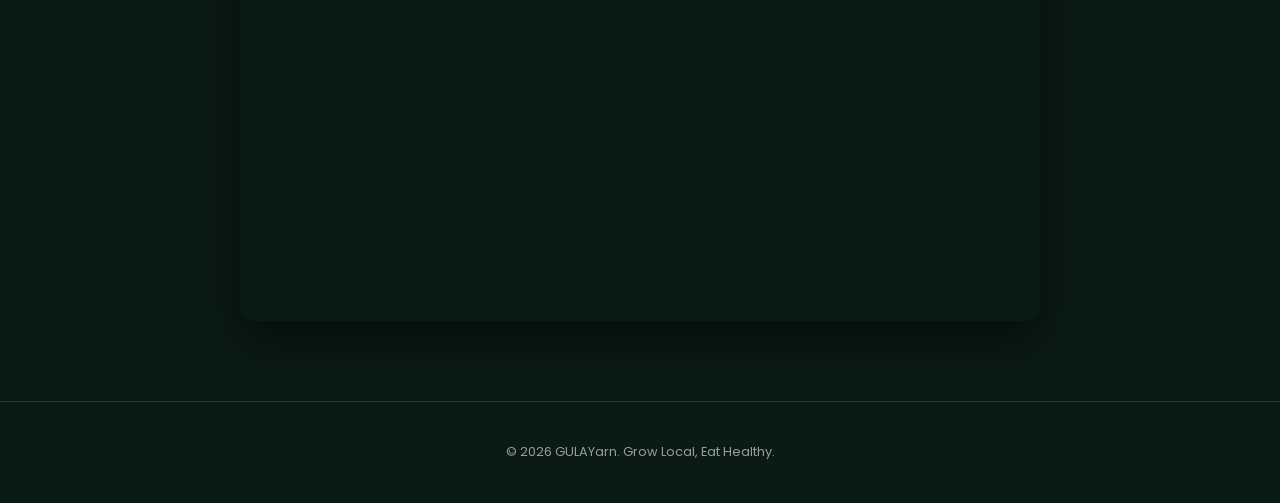
==== commit 4f2d8811: "Rename PLANTS.html to index.html" ====
--- a/index.html
+++ b/index.html
@@ -2,34 +2,35 @@
 <html lang="en">
 <head>
     <meta charset="UTF-8">
-    <title>Backyard Plants Guide</title>
-
-    <link href="https://fonts.googleapis.com/css2?family=Poppins:wght@300;500;600;700&display=swap" rel="stylesheet">
-    
-    <link rel="stylesheet" href="style.css">
-
+    <meta name="viewport" content="width=device-width, initial-scale=1.0">
+    <title>GULAYarn | Grow Local, Eat Healthy</title>
+    <link href="https://fonts.googleapis.com/css2?family=Poppins:wght@300;400;600;700&display=swap" rel="stylesheet">
     <style>
-        * {
-            margin: 0;
-            padding: 0;
-            box-sizing: border-box;
-            font-family: 'Poppins', sans-serif;
+        :root {
+            --forest-green: #0a1a14;
+            --leaf-green: #2d5a43;
+            --accent-gold: #d4af37;
+            --text-white: #f5f5f5;
+            --gulay-green: #a8ff60; /* Signature hover color */
         }
 
+        * { margin: 0; padding: 0; box-sizing: border-box; font-family: 'Poppins', sans-serif; }
+
         body {
-            background: url("https://images.unsplash.com/photo-1461354464878-ad92f492a5a0") no-repeat center center/cover;
-            min-height: 100vh;
+            background-color: var(--forest-green);
+            color: var(--text-white);
+            line-height: 1.6;
         }
 
-        /* Navigation Bar Styling */
+        /* --- Navigation Bar Styling (Unified) --- */
         .nav-container {
-            background: rgba(0, 0, 0, 0.8);
+            background: rgba(0, 0, 0, 0.85);
             padding: 20px 0;
             text-align: center;
             position: sticky;
             top: 0;
             z-index: 1000;
-            border-bottom: 1px solid #0A2B0C;
+            border-bottom: 1px solid var(--leaf-green);
         }
 
         .nav-links {
@@ -41,220 +42,137 @@
             border: 1px solid transparent;
             transition: 0.3s;
             font-size: 14px;
-            display: inline-block;
         }
 
         .nav-links:hover {
-            border: 1px solid #a8ff60;
+            border: 1px solid var(--gulay-green);
             border-radius: 5px;
+            color: var(--gulay-green);
             background: rgba(168, 255, 96, 0.1);
         }
 
-        .overlay {
-            background: rgba(0, 0, 0, 0.65);
-            min-height: 100vh;
+        /* --- Hero Section --- */
+        .hero {
+            background: linear-gradient(rgba(10, 26, 20, 0.7), rgba(10, 26, 20, 0.7)), 
+                        url('https://registrationwala.wordpress.com/wp-content/uploads/2025/03/2151252092.jpg?w=816');
+            background-size: cover;
+            background-position: center;
+            height: 80vh;
             display: flex;
+            flex-direction: column;
             justify-content: center;
             align-items: center;
-            padding: 40px;
+            text-align: center;
+            padding: 20px;
         }
 
-        .container {
-            max-width: 850px;
-            text-align: center;
-            color: white;
-        }
+        .hero h1 { font-size: 4rem; color: var(--text-white); margin-bottom: 10px; }
+        .hero p { font-size: 1.2rem; color: var(--accent-gold); font-style: italic; max-width: 600px; }
 
-        .title {
-            font-size: 42px;
-            font-weight: 700;
-            margin-bottom: 15px;
-            color: #f1f1f1;
-        }
+        /* --- Content Layout --- */
+        .container { max-width: 1100px; margin: 0 auto; padding: 60px 20px; }
 
-        .intro {
-            font-size: 16px;
-            margin-bottom: 30px;
-            line-height: 1.6;
-            color: #f1f1f1;
+        .grid {
+            display: grid;
+            grid-template-columns: repeat(auto-fit, minmax(300px, 1fr));
+            gap: 30px;
+            margin-top: 40px;
         }
 
         .card {
-            background: rgba(255, 255, 255, 0.1);
+            background: rgba(255, 255, 255, 0.05);
+            border: 1px solid rgba(255, 255, 255, 0.1);
+            padding: 30px;
+            border-radius: 20px;
             backdrop-filter: blur(10px);
-            border-radius: 15px;
-            padding: 20px;
-            margin: 20px 0;
-            text-align: left;
-            border-left: 5px solid #f1f1f1;
-            transition: 0.3s ease;
-            display: flex; 
-            align-items: center;
-            gap: 20px;
+            transition: transform 0.3s ease, border-color 0.3s;
         }
 
-        .card:hover {
-            transform: translateY(-5px);
-            background: rgba(255, 255, 255, 0.15);
+        .card:hover { transform: translateY(-10px); border-color: var(--accent-gold); }
+        .card h2 { color: var(--accent-gold); margin-bottom: 15px; }
+
+        /* --- Video Section --- */
+        .video-section { margin-top: 60px; text-align: center; }
+
+        .video-container {
+            position: relative;
+            padding-bottom: 56.25%;
+            height: 0;
+            overflow: hidden;
+            max-width: 800px;
+            margin: 20px auto;
+            border-radius: 15px;
+            box-shadow: 0 20px 40px rgba(0,0,0,0.4);
         }
 
-        .card-content {
-            flex: 1;
+        .video-container iframe {
+            position: absolute;
+            top: 0; left: 0; width: 100%; height: 100%; border: none;
         }
 
-        .card h2 {
-            color: #f1f1f1;
-            margin-bottom: 8px;
-            font-size: 22px;
-        }
-
-        .card p {
-            color: #f1f1f1;
-            line-height: 1.5;
-        }
-
-        .plant-img {
-            width: 120px;
-            height: 120px;
-            min-width: 120px;
-            border-radius: 12px;
-            object-fit: cover;
-            object-position: center;
-            border: 2px solid #f1f1f1;
-            box-shadow: 0 4px 8px rgba(0,0,0,0.2);
-        }
-
-        .closing {
-            margin-top: 30px;
-            font-size: 16px;
-            font-style: italic;
-            color: #f1f1f1;
-        }
-
-        @media (max-width: 600px) {
-            .card {
-                flex-direction: column;
-                text-align: center;
-            }
-            .plant-img {
-                width: 100%;
-                height: 200px;
-            }
+        footer {
+            text-align: center;
+            padding: 40px;
+            font-size: 0.8rem;
+            opacity: 0.6;
+            border-top: 1px solid var(--leaf-green);
         }
     </style>
 </head>
-
 <body>
 
-<div class="nav-container">
-    <a href="index.html" class="nav-links">HOME</a>
-    <a href="ABOUT.html" class="nav-links">ABOUT</a>
-    <a href="PLANTS.html" class="nav-links">PLANTS</a>
-    <a href="GARDENING.html" class="nav-links">GARDENING</a>
-    <a href="RECIPE.html" class="nav-links">RECIPE</a>
-    <a href="CONTACT.html" class="nav-links">CONTACT</a>
-</div>
+    <div class="nav-container">
+        <a href="index.html" class="nav-links">HOME</a>
+        <a href="ABOUT.html" class="nav-links">ABOUT</a>
+        <a href="PLANTS.html" class="nav-links">PLANTS</a>
+        <a href="GARDENING.html" class="nav-links">GARDENING</a>
+        <a href="RECIPE.html" class="nav-links">RECIPE</a>
+        <a href="CONTACT.html" class="nav-links">CONTACT</a>
+    </div>
 
-<div class="overlay">
+    <header class="hero">
+        <h1>GULAYarn</h1>
+        <p>Connecting Filipinos with the power of backyard gardening—one leaf at a time.</p>
+    </header>
+
     <div class="container">
-        <h1 class="title">Backyard Plants Guide</h1>
-        <p class="intro">
-            Explore common edible plants found in Filipino backyards. Learn how to identify them and understand their nutritional value.
-        </p>
+        <section>
+            <h2 style="text-align: center; font-size: 2.5rem;">Explore Your Backyard</h2>
+            <div class="grid">
+                <a href="PLANTS.html" style="text-decoration: none; color: inherit;">
+                    <div class="card">
+                        <h2>🥗 Food Guide and Nutrition</h2>
+                        <p>Identify safe and nutritious edible plants commonly found in Philippine yards such as Malunggay and Kangkong.</p>
+                    </div>
+                </a>
 
-        <div class="card">
-            <div class="card-content">
-                <h2>Malunggay (Moringa)</h2>
-                <p>Rich in vitamins A, C, and calcium. Helps boost immunity and improve nutrition.</p>
+                <a href="GARDENING.html" style="text-decoration: none; color: inherit;">
+                    <div class="card">
+                        <h2>🌱 Gardening Tips</h2>
+                        <p>Growing your own plants is a rewarding and sustainable practice for a healthier lifestyle.</p>
+                    </div>
+                </a>
+
+                <a href="RECIPE.html" style="text-decoration: none; color: inherit;">
+                    <div class="card">
+                        <h2>👩‍🍳 Recipes</h2>
+                        <p>Simple, affordable, and healthy recipes designed for the Filipino family using backyard ingredients.</p>
+                    </div>
+                </a>
             </div>
-            <img src="https://assets.unileversolutions.com/v1/88348707.jpg" alt="Malunggay" class="plant-img">
-        </div>
+        </section>
 
-        <div class="card">
-            <div class="card-content">
-                <h2>Kangkong (Spinach)</h2>
-                <p>A leafy vegetable rich in iron and fiber. Good for digestion and overall health.</p>
+        <section class="video-section">
+            <h2 style="color: var(--accent-gold);">Daily Feature: Garlic Kangkong Tutorial</h2>
+            <div class="video-container">
+                <iframe src="https://www.youtube.com/embed/4MZEAxCbzgk" allowfullscreen></iframe>
             </div>
-            <img src="https://panlasangpinoy.com/wp-content/uploads/2021/03/what-is-kangkong.jpg" alt="Kangkong" class="plant-img">
-        </div>
+        </section>
+    </div>
 
-        <div class="card">
-            <div class="card-content">
-                <h2>Alugbati (Malabar Spinach)</h2>
-                <p>Contains vitamins and antioxidants that help maintain healthy skin and body functions.</p>
-            </div>
-            <img src="https://blogger.googleusercontent.com/img/b/R29vZ2xl/AVvXsEi8RlcebJ_OFN5rukGEgU2TBx8zd92VtlRAEWa3BTXjNYCIQ8J1KmEo_trpLH81cFk1mOi6UmXZbUui_pRaz3anHI9WHIWrpJ6e_K_yWPln3OiTouk0BJRjazQkFUL49lTNp8ynNcJ8AR1C/w640-h360/1.+Juan+magsasaka+alugbati+guide.jpg" alt="Alugbati" class="plant-img">
-        </div>
-
-        <div class="card">
-            <div class="card-content">
-                <h2>Talbos ng Kamote (Sweet Potato Leaves) </h2>
-                <p>A nutritious leafy vegetable rich in antioxidants, fiber, and vitamins. Helps improve digestion and supports heart health.</p>
-            </div>
-            <img src="https://goodfinds.ph/wp-content/uploads/2022/08/A_VF-70.jpg" alt="Sweet Potato Leaves" class="plant-img">
-        </div>
-
-        <div class="card">
-            <div class="card-content">
-                <h2>Saluyot (Jute)</h2>
-                <p>Known for its slightly sticky texture when cooked. Rich in iron, calcium, and vitamins that help support healthy blood and bones.</p>
-            </div>
-            <img src="https://i0.wp.com/post.healthline.com/wp-content/uploads/2021/11/saluyot-jute-leaves-1296x728-header.jpg?w=1155&h=1528" alt="Saluyot" class="plant-img">
-        </div>
-
-        <div class="card">
-            <div class="card-content">
-                <h2>Kulitis (Amaranth)</h2>
-                <p>A fast-growing vegetable rich in iron, calcium, and vitamins. A nutritious addition to soups and sautéed dishes.</p>
-            </div>
-            <img src="https://iveg.pcaarrd.dost.gov.ph/img/Crops/CropsPerProvince/038-DSCF7572-17.jpg" alt="Kulitis" class="plant-img">
-        </div>
-
-        <div class="card">
-            <div class="card-content">
-                <h2>Labong (Bamboo Shoots)</h2>
-                <p>Rich in fiber and antioxidants, labong supports digestion and adds a crunchy texture to meals.</p>
-            </div>
-            <img src="https://cdn.mos.cms.futurecdn.net/oKpX5tDbb6cDe98nsaunzj-1379-80.jpg" alt="Labong" class="plant-img">
-        </div>
-
-        <div class="card">
-            <div class="card-content">
-                <h2>Ampalaya (Bitter Gourd)</h2>
-                <p>Known for helping regulate blood sugar levels. Rich in vitamins and commonly used in Filipino dishes.</p>
-            </div>
-            <img src="https://kitchenarchives.com/wp-content/uploads/2017/06/2-Bitter-Gourds.jpg" alt="Ampalaya" class="plant-img">
-        </div>
-
-        <div class="card">
-            <div class="card-content">
-                <h2>Sitaw (String Beans)</h2>
-                <p>A good source of fiber and vitamins that support digestion and overall body function.</p>
-            </div>
-            <img src="https://palengkego.shop/cdn/shop/products/sitaw_4500x.jpg?v=1587279952" alt="Sitaw" class="plant-img">
-        </div>
-
-        <div class="card">
-            <div class="card-content">
-                <h2>Gabi (Taro)</h2>
-                <p>A versatile plant whose leaves and stalks are edible. Rich in fiber, potassium, and vitamins.</p>
-            </div>
-            <img src="https://everydayamore.wordpress.com/wp-content/uploads/2018/04/12313-1.png?w=750" alt="Gabi" class="plant-img">
-        </div>
-
-        <div class="card">
-            <div class="card-content">
-                <h2>Okra</h2>
-                <p>Contains fiber and antioxidants that support digestion and heart health. Grows well in tropical environments.</p>
-            </div>
-            <img src="https://www.cookedandloved.com/wp-content/uploads/2020/02/what-is-okra-s.jpg" alt="Okra" class="plant-img">
-        </div>
-
-        <p class="closing">
-            These plants are easy to find, grow, affordable, and packed with nutrients—perfect for everyday meals.
-        </p>
-    </div>
-</div>
+    <footer>
+        &copy; 2026 GULAYarn. Grow Local, Eat Healthy.
+    </footer>
 
 </body>
 </html>
